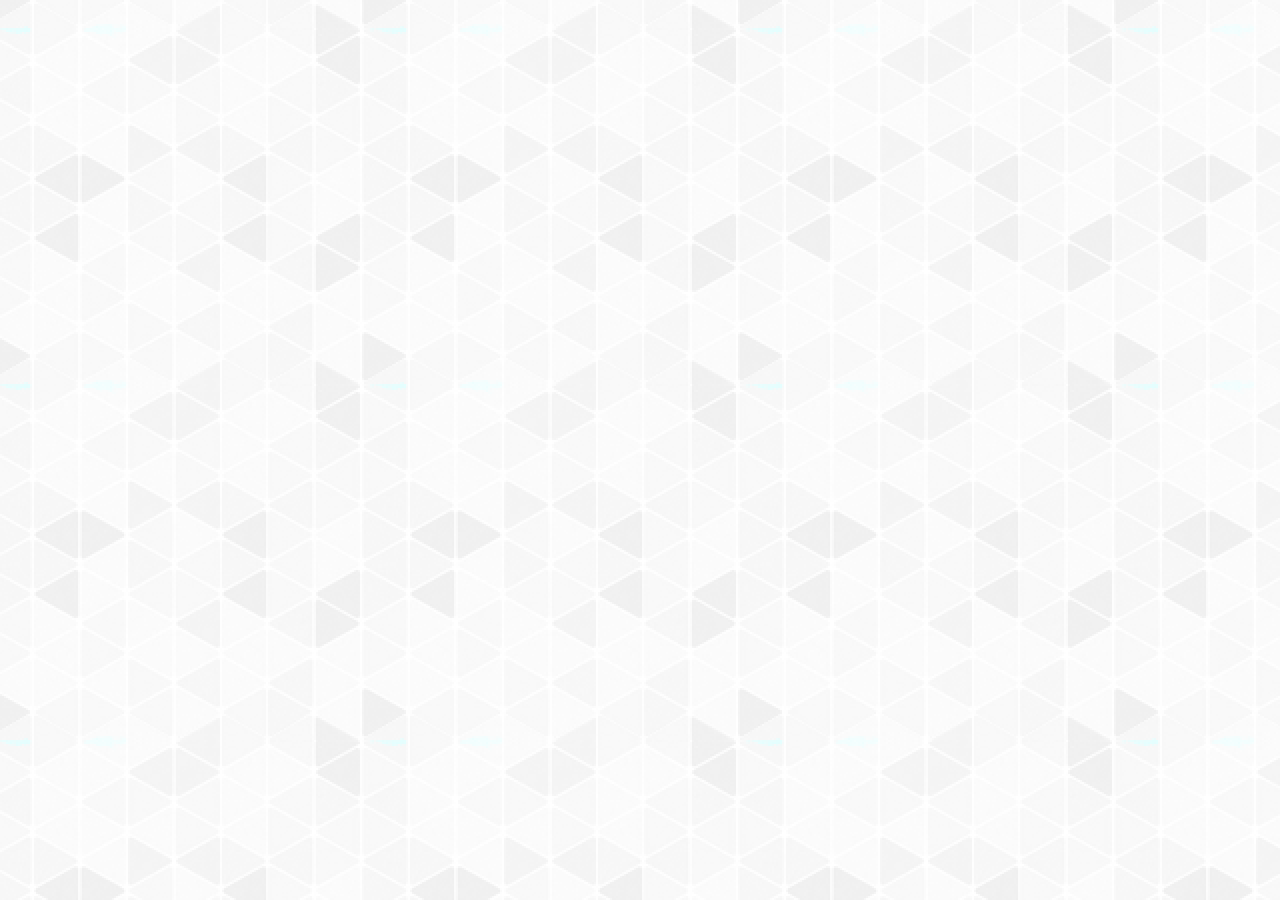
==== board.html @ dbdbe9ef "홈페이지 작성하기 1" ====
<!DOCTYPE html>
<html lang="ko">
<head>
    <meta charset="UTF-8">
    <meta http-equiv="X-UA-Compatible" content="IE=edge">
    <meta name="viewport" content="width=device-width, initial-scale=1.0">
    <link rel="shortcut icon" href="images/favicon/favicon.ico">
    <link rel="apple-touch-icon-precomposed" href="images/favicon/favicon.ico">
    <title>FLAT DESIGN</title>
    <link rel="stylesheet" href="css/reset.css">
    <link rel="stylesheet" href="css/main.css">
    <script src="js/jquery.min.js"></script>
    <script src="js/main.js"></script>
</head>
<body>
    
</body>
</html>
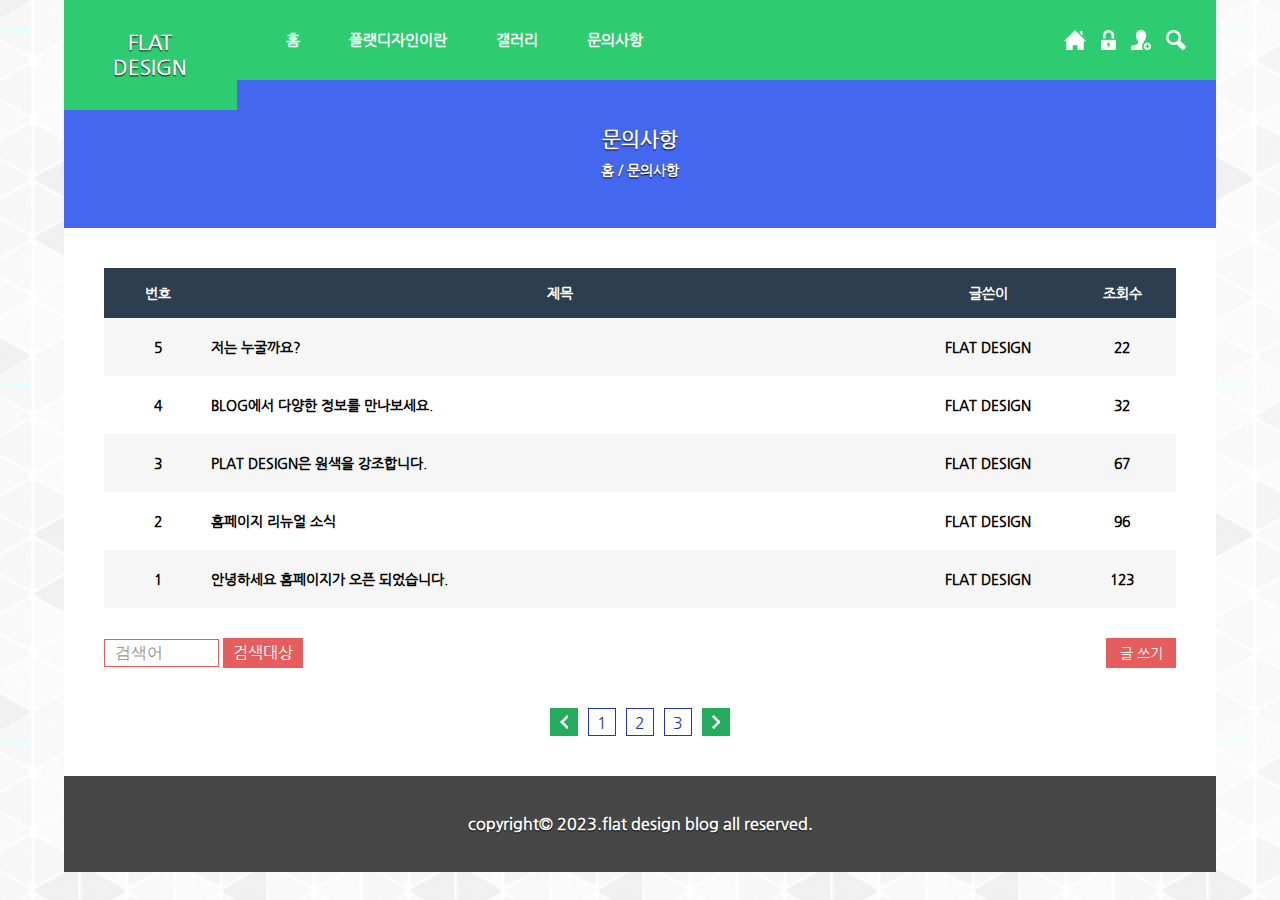
==== commit 0c1fb4de: "반응형flex홈피완성" ====
--- a/board.html
+++ b/board.html
@@ -1,5 +1,6 @@
 <!DOCTYPE html>
 <html lang="ko">
+
 <head>
     <meta charset="UTF-8">
     <meta http-equiv="X-UA-Compatible" content="IE=edge">
@@ -8,11 +9,140 @@
     <link rel="apple-touch-icon-precomposed" href="images/favicon/favicon.ico">
     <title>FLAT DESIGN</title>
     <link rel="stylesheet" href="css/reset.css">
-    <link rel="stylesheet" href="css/main.css">
+    <link rel="stylesheet" href="css/board.css">
     <script src="js/jquery.min.js"></script>
     <script src="js/main.js"></script>
 </head>
+
 <body>
-    
+    <div id="wrap">
+        <section class="info_section">
+            <ul class="info_list">
+                <li><a href="#"><img src="images/s_images/info_icon_01.png" alt="info_icon_01"></a></li>
+                <li><a href="#"><img src="images/s_images/info_icon_02.png" alt="info_icon_02"></a></li>
+                <li><a href="#"><img src="images/s_images/info_icon_03.png" alt="info_icon_03"></a></li>
+                <li><a href="#"><img src="images/s_images/info_icon_04.png" alt="info_icon_04"></a></li>
+            </ul><!-- info_list -->
+        </section><!-- info_section -->
+        <header class="header">
+            <h1 class="logo"><a href="index.html">FLAT<br>DESIGN</a></h1>
+            <nav class="nav">
+                <ul class="gnb">
+                    <li>
+                        <a href="index.html">홈</a>
+                        <span class="sub_menu_toggle_btn">하위메뉴토글버튼</span>
+                    </li>
+                    <li>
+                        <a href="introudce.html">플랫디자인이란</a>
+                        <span class="sub_menu_toggle_btn">하위메뉴토글버튼</span>
+                    </li>
+                    <li>
+                        <a href="gallery.html">갤러리</a>
+                        <span class="sub_menu_toggle_btn">하위메뉴토글버튼</span>
+                    </li>
+                    <li>
+                        <a href="board.html">문의사항</a>
+                        <span class="sub_menu_toggle_btn">하위메뉴토글버튼</span>
+                    </li>
+                </ul><!-- gnb -->
+            </nav><!-- nav -->
+            <span class="menu_toggle_btn">전체메뉴토글버튼</span>
+        </header><!-- header -->
+
+        <!-- sub_header_section영역 -->
+        <section class="sub_header_section">
+            <h2>문의사항</h2>
+            <ul class="plat_list">
+                <li>
+                    <a href="index.html">홈 /</a>
+                    <a href="board.html">문의사항</a>
+                </li><!-- plat_list -->
+            </ul>
+        </section><!-- sub_header_section -->
+        <section class="content_section">
+            <div class="cont_01">
+                <table class="border_table">
+                    <caption>문의사항 게시판</caption>
+                    <thead>
+                        <tr>
+                            <th>번호</th>
+                            <th>제목</th>
+                            <th>글쓴이</th>
+                            <th>조회수</th>
+                        </tr>
+                    </thead>
+                    <tbody>
+                        <tr>
+                            <td>5</td>
+                            <td><a href="#">저는 누굴까요?</a></td>
+                            <td>FLAT DESIGN</td>
+                            <td>22</td>
+                        </tr>
+                        <tr>
+                            <td>4</td>
+                            <td><a href="#">BLOG에서 다양한 정보를 만나보세요.</a></td>
+                            <td>FLAT DESIGN</td>
+                            <td>32</td>
+                        </tr>
+                        <tr>
+                            <td>3</td>
+                            <td><a href="#">PLAT DESIGN은 원색을 강조합니다.</a></td>
+                            <td>FLAT DESIGN</td>
+                            <td>67</td>
+                        </tr>
+                        <tr>
+                            <td>2</td>
+                            <td><a href="#">홈페이지 리뉴얼 소식</a></td>
+                            <td>FLAT DESIGN</td>
+                            <td>96</td>
+                        </tr>
+                        <tr>
+                            <td>1</td>
+                            <td><a href="#">안녕하세요 홈페이지가 오픈 되었습니다.</a></td>
+                            <td>FLAT DESIGN</td>
+                            <td>123</td>
+                        </tr>
+                    </tbody>
+                </table><!-- border_table -->
+            </div><!-- cont_01 -->
+            <div class="cont_02">
+                <div class="search_box">
+                    <form action="#">
+                        <input type="text" placeholder="검색어" class="search_win">
+                        <div class="search_select_box">
+                            <span>검색대상</span>
+                            <ul class="search_select_list">
+                                <li>제목</li>
+                                <li>내용</li>
+                                <li>제목+내용</li>
+                                <li>댓글</li>
+                                <li>이름</li>
+                                <li>닉네임</li>
+                                <li>아이디</li>
+                                <li>태그</li>
+                            </ul><!-- search_select_list -->
+                        </div><!-- serach_select_box -->
+                    </form>
+                </div><!-- search_box -->
+                <div class="write_box">
+                    <a href="#">글 쓰기</a>
+                </div><!-- write_box -->
+            </div><!-- cont_02 -->
+            <div class="cont_03">
+                <span class="list_prev_btn">이전버튼</span>
+                <a href="#">1</a>
+                <a href="#">2</a>
+                <a href="#">3</a>
+                <span class="list_next_btn">다음버튼</span>
+            </div><!-- cont_03 -->
+            </section><!-- content_section -->
+            <!-- 푸터영역 -->
+            <footer class="footer">
+                <p>
+                    copyright&copy; 2023.flat design blog all reserved.
+                </p>
+            </footer><!-- footer -->
+        </div><!-- wrap -->
 </body>
+
 </html>--- a/css/board.css
+++ b/css/board.css
@@ -0,0 +1,451 @@
+@charset "UTF-8";
+
+/* 모바일용 css */
+/* 기본 css */
+
+#wrap {
+    width: 80%;
+    margin: 0 auto;
+    max-width: 1200px;
+    /* display: flex;
+    flex-flow: column nowrap; */
+}
+
+/* information 영역 css */
+
+.info_section {
+    order: 1;
+    width: 100%;
+    background-color: #2ecc71;
+    border-bottom: 1px solid #f1f1f1;
+}
+
+.info_list {
+    display: flex;
+}
+
+.info_list li {
+    width: 25%;
+    text-align: center;
+}
+
+.info_list li a {
+    display: block;
+    /* padding: 15px 0; */
+    padding: 0.938rem 0;
+}
+
+/* header 영역 css */
+
+.header {
+    order: 2;
+    width: 100%;
+    position: relative;
+}
+
+.logo {
+    width: 100%;
+    /* padding: 30px 0; */
+    padding: 1.875rem 0;
+    background-color: #2ecc71;
+    text-align: center;
+    color: white;
+    font-size: 20px;
+    text-shadow: 0px 1px 1px black;
+    /* line-height: 25px; */
+    line-height: 1.5625rem;
+    /* 부모의 크기에서 상속받는 비율 */
+    text-transform: uppercase;
+}
+
+.nav {
+    width: 100%;
+}
+
+.gnb {
+    display: none;
+    /* transition: all 0.3s; */
+}
+
+.gnb li {
+    background-color: #2c3e50;
+    display: flex;
+}
+
+.gnb li a {
+    width: 80%;
+    color: white;
+    font-weight: bold;
+    font-size: 15px;
+    font-size: 0.938rem;
+
+    padding: 20px 0;
+    padding: 1.25rem 0;
+
+    text-indent: 20px;
+    text-indent: 1.25rem;
+}
+
+.gnb li span {
+    width: 20%;
+    text-indent: -9999px;
+    background: url("../images/s_images/sub_menu_toggle_btn.png")no-repeat center center;
+    cursor: pointer;
+}
+
+.menu_toggle_btn {
+    display: block;
+    width: 30px;
+    height: 30px;
+    background: url(../images/s_images/menu_toggle_btn.png)no-repeat;
+    text-indent: -9999px;
+    cursor: pointer;
+    position: absolute;
+    /* 부모 = header */
+    top: 10px;
+    right: 10px;
+}
+
+/* sub_header_section 영역 css*/
+.sub_header_section {
+    width: 100%;
+    order: 3;
+    background-color: rgb(67, 104, 239);
+    padding: 50px 0;
+    text-align: center;
+}
+
+.sub_header_section h2 {
+    color: white;
+    font-size: 20px;
+    margin-bottom: 12px;
+    text-shadow: 0px 1px 1px black;
+}
+
+.plat_list {}
+
+.plat_list li {
+    display: inline-block;
+    font-size: 14px;
+    color: white;
+    font-weight: bold;
+    text-shadow: 0px 1px 1px black;
+}
+.content_section {
+    order: 4;
+    background-color: #fff;
+    padding: 20px;
+    /* border: 1px solid red; */
+}
+.border_table{
+    width: 100%;
+    text-align: center;
+    font-size: 14px;
+    font-weight: bold;
+}
+.border_table caption{
+    display: none;
+}
+.border_table thead{
+    color: #fff;
+    background-color: #2c3e50;
+}
+.border_table thead tr th{
+    padding: 18px 0;
+}
+
+.border_table tbody tr td{
+    padding: 22px 0;
+}
+.border_table tbody tr:nth-child(odd){
+    background-color: #f6f6f6;
+}
+.border_table thead tr th:first-child,
+.border_table thead tr th:nth-child(3),
+.border_table thead tr th:nth-child(4),
+.border_table tbody tr td:first-child,
+.border_table tbody tr td:nth-child(3),
+.border_table tbody tr td:nth-child(4){
+    display: none;
+}
+
+/* .cont_02영역 css */
+
+.cont_02 {
+    display: flex;
+    justify-content: space-between;
+    margin: 30px 0 40px 0;
+}
+
+.search_win {
+    width: 115px;
+    height: 28px;
+    line-height: 28px;
+    text-indent: 10px;
+}
+
+.search_select_box {
+    display: none;
+}
+
+.write_box {}
+
+.write_box a {
+    display: block;
+    width: 70px;
+    height: 30px;
+    background-color: #e65d5d;
+    line-height: 30px;
+    text-align: center;
+    color: #fff;
+    font-size: 14px;
+}
+
+/* cont_03영역 css */
+.cont_03 {
+    display: flex;
+    justify-content: center;
+}
+
+.cont_03 span {
+    width: 28px;
+    height: 28px;
+    text-indent: -9999px;
+}
+
+.cont_03 span.list_prev_btn {
+    background: #25ab5e url(../images/s_images/list_prev_btn.png)no-repeat center center;
+    margin-right: 10px;
+}
+
+.cont_03 span.list_next_btn {
+    background: #25ab5e url(../images/s_images/list_next_btn.png)no-repeat center center;
+    margin-left: 10px;
+}
+
+.cont_03 a {
+    width: 28px;
+    height: 28px;
+    text-align: center;
+    line-height: 27px;
+    border: 1px solid #2537ab;
+    color: #2537ab;
+    transition: all 0.5s;
+}
+
+.cont_03 a:nth-of-type(2) {
+    margin: 0 10px;
+}
+
+.cont_03 a:hover {
+    background-color: #2537ab;
+    color: #fff;
+}
+
+
+/*   푸터영역 css  */
+
+.footer {
+    order: 5;
+    width: 100%;
+    background-color: #474747;
+
+}
+
+.footer p {
+    color: white;
+    padding: 20px;
+    text-align: center;
+    text-shadow: 0px 1px 1px black;
+    font-weight: bold;
+}
+
+/*태블릿용 css */
+@media (min-width:768px) {
+    #wrap {
+        flex-flow: row wrap;
+    }
+
+    /* 헤더영역 CSS */
+
+    .header {}
+
+    .logo {
+        position: absolute;
+        top: 0;
+        left: 0;
+        width: 16%;
+        z-index: 10;
+    }
+
+    .nav {
+        min-height: 80px;
+        background: #2ecc71;
+        position: relative;
+    }
+
+    .gnb {
+        position: absolute;
+        top: 100%;
+        right: 0;
+        width: 40%;
+    }
+
+    .menu_toggle_btn {
+        top: 50%;
+        transform: translateY(-50%);
+        right: 20px;
+    }
+
+    /* 서브 해더 영역  */
+ /* cont_02 */
+.content_section {
+    padding: 40px;
+    /* border: 1px solid red; */}
+
+    .border_table thead tr th:first-child,
+    .border_table thead tr th:nth-child(3),
+    .border_table thead tr th:nth-child(4),
+    .border_table tbody tr td:first-child,
+    .border_table tbody tr td:nth-child(3),
+    .border_table tbody tr td:nth-child(4){
+        display: table-cell;
+    }
+    .border_table thead tr th:first-child{
+        width: 10%;
+    }
+    .border_table thead tr th:nth-child(2){
+        width: 65%;
+    }
+    .border_table thead tr th:nth-child(3){
+        width: 15%;
+    }
+    .border_table thead tr th:nth-child(4){
+        width: 10%;
+    }
+    .border_table tbody tr td:nth-child(2){
+        text-align: left;
+    }
+.search_select_box {
+    display: inline-block;
+    position: relative;
+}
+
+.search_select_box span {
+    display: block;
+    width: 80px;
+    height: 30px;
+    line-height: 30px;
+    background-color: #e65d5d;
+    text-align: center;
+    color: white;
+    cursor: pointer;
+}
+
+.search_select_list {
+    position: absolute;
+    left: 0;
+    top: 105%;
+    width: 100%;
+    display: none;
+}
+
+.search_select_list li {
+    background-color: #e65d5d;
+    color: white;
+    padding: 6px 0;
+    text-indent: 10px;
+    font-size: 13px;
+    cursor: pointer;
+}
+
+.footer p {
+    padding: 40px 0;
+}
+
+}
+
+
+/*데스크탑 css */
+@media (min-width:960px) {
+    #wrap {
+        width: 90%;
+        position: relative;
+    }
+
+    /* 인포메이션  영역 css */
+
+    .info_section {
+        position: absolute;
+        top: 30px;
+        right: 30px;
+        order: 0;
+        z-index: 30;
+        width: auto;
+        border-bottom: 0;
+    }
+
+    .info_list li {
+        width: auto;
+        margin-left: 15px;
+    }
+
+    .info_list li a {
+        padding: 0;
+    }
+
+    /* 헤더영역 CSS */
+
+    .header {
+        order: 1;
+        display: flex;
+        justify-content: flex-end;
+        position: static;
+    }
+
+    .logo {
+        width: 15%;
+    }
+
+    .nav {
+        width: 85%;
+        display: flex;
+        position: static;
+        align-items: center;
+    }
+
+    .gnb {
+        display: flex !important;
+        flex-direction: row;
+        width: 100%;
+        position: static;
+    }
+
+    .gnb li {
+        background-color: transparent !important;
+        display: block;
+        margin-left: 5%;
+    }
+
+    .gnb li a {
+        width: auto;
+        padding: 0;
+        text-indent: 0;
+    }
+
+    .gnb li span {
+        display: none;
+    }
+
+    .menu_toggle_btn {
+        display: none;
+    }
+
+    /* 서브 해더 영역  */
+
+    .sub_header_section {
+        order: 2;
+    }
+
+
+}